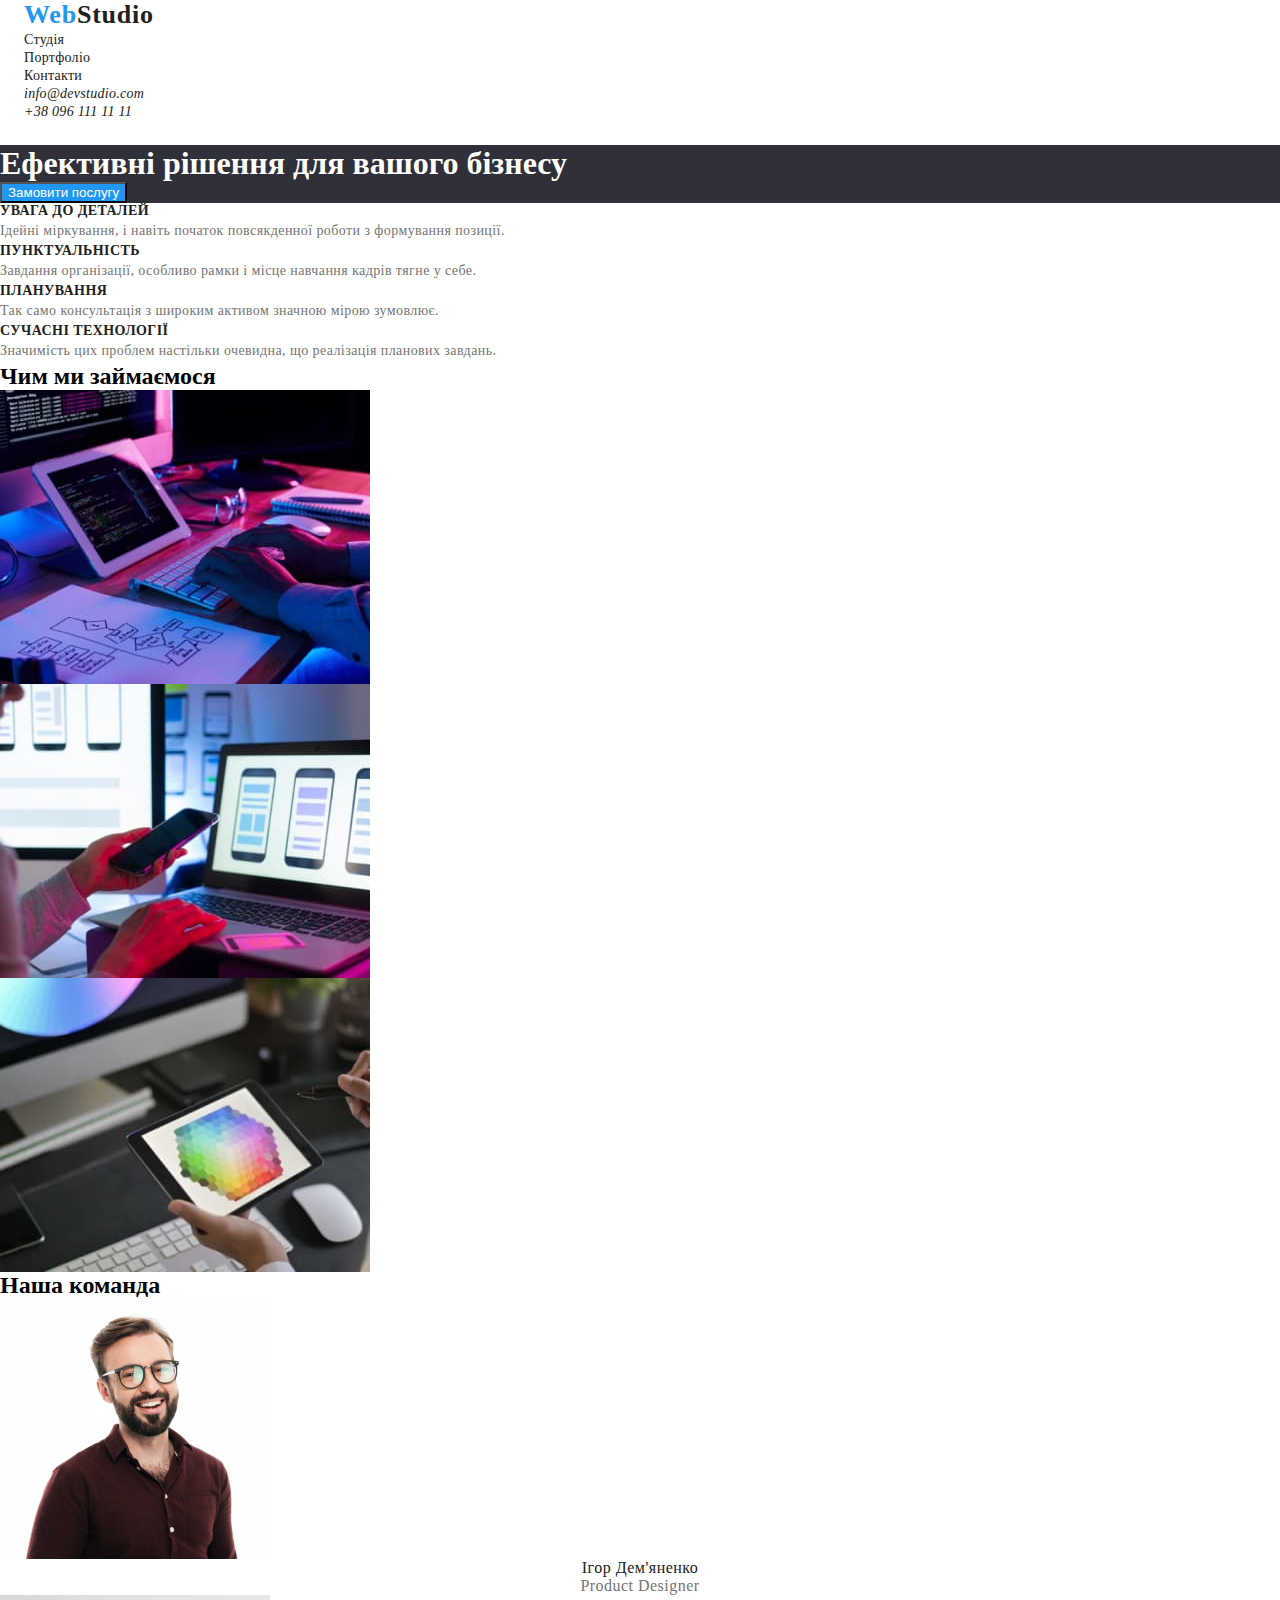
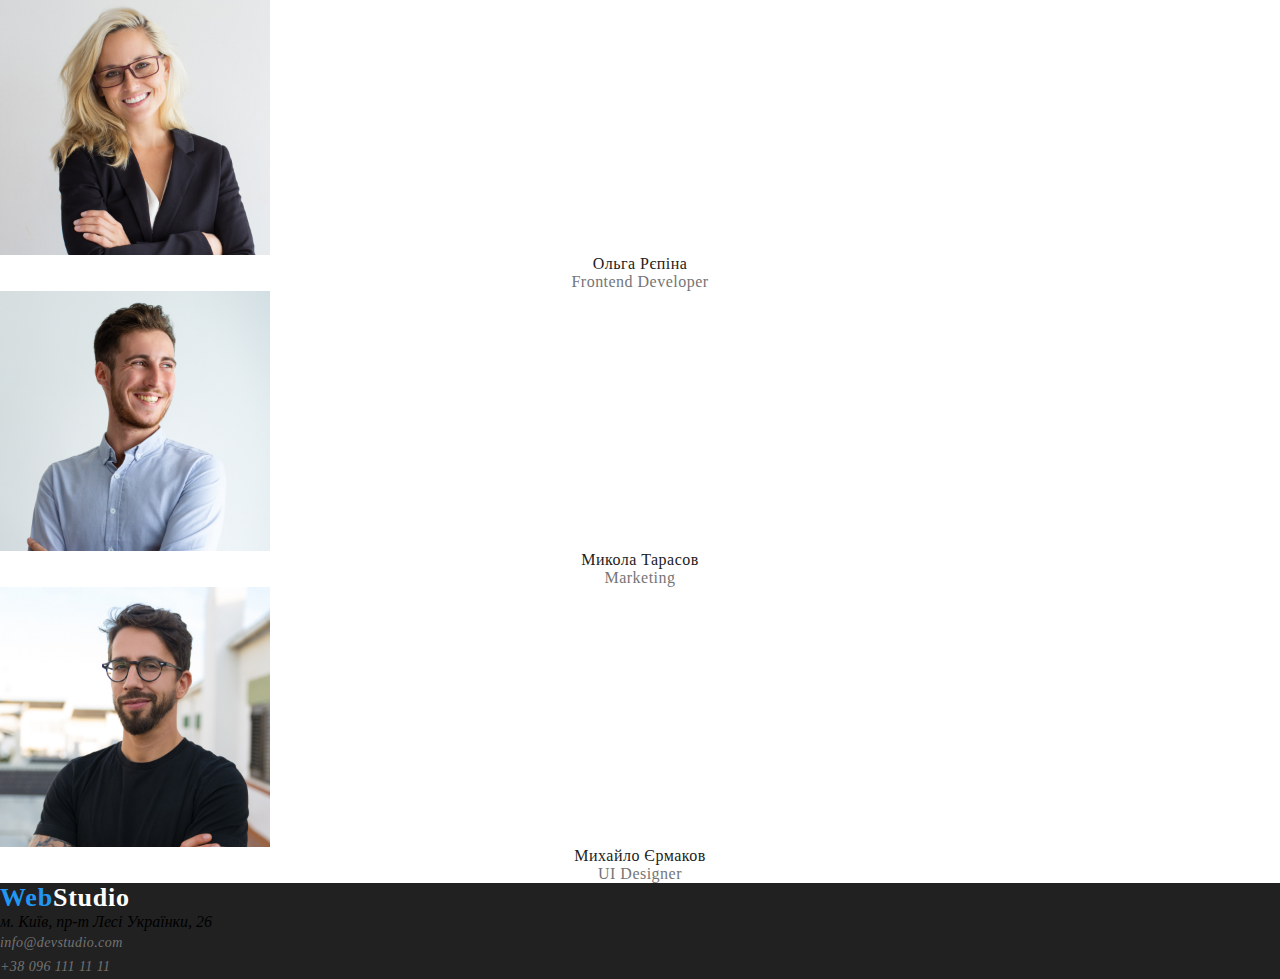
==== index.html @ d7eb5715 "css" ====
<!DOCTYPE html>
<html lang="en">
  <head>
    <meta charset="UTF-8" />
    <meta name="viewport" content="width=device-width, initial-scale=1.0" />
    <title>WebStudio</title>
    <link rel="stylesheet" href="https://cdnjs.cloudflare.com/ajax/libs/modern-normalize/3.0.1/modern-normalize.min.css" integrity="sha512-q6WgHqiHlKyOqslT/lgBgodhd03Wp4BEqKeW6nNtlOY4quzyG3VoQKFrieaCeSnuVseNKRGpGeDU3qPmabCANg==" crossorigin="anonymous" referrerpolicy="no-referrer" />
    <link rel="stylesheet" href="./css/reset.css">
    <link rel="preconnect" href="https://fonts.googleapis.com">
<link rel="preconnect" href="https://fonts.googleapis.com">
<link rel="preconnect" href="https://fonts.gstatic.com" crossorigin>
<link href="https://fonts.googleapis.com/css2?family=Roboto:ital@0;1&display=swap" rel="stylesheet">
<link rel="preconnect" href="https://fonts.googleapis.com">
<link rel="preconnect" href="https://fonts.gstatic.com" crossorigin>
<link href="https://fonts.googleapis.com/css2?family=Roboto:ital,wght@0,500;1,500&display=swap" rel="stylesheet">
<link rel="preconnect" href="https://fonts.googleapis.com">
<link rel="preconnect" href="https://fonts.gstatic.com" crossorigin>
<link href="https://fonts.googleapis.com/css2?family=Roboto:ital,wght@0,700;1,700&display=swap" rel="stylesheet">
<link rel="preconnect" href="https://fonts.googleapis.com">
<link rel="preconnect" href="https://fonts.gstatic.com" crossorigin>
<link href="https://fonts.googleapis.com/css2?family=Roboto:ital,wght@0,900;1,900&display=swap" rel="stylesheet">
<link rel="preconnect" href="https://fonts.googleapis.com">
<link rel="preconnect" href="https://fonts.gstatic.com" crossorigin>
<link href="https://fonts.googleapis.com/css2?family=Raleway:wght@700&display=swap" rel="stylesheet">
<link rel="stylesheet" href="./css/style.css">
  </head>
  <body>
    <header class="header">
      <a class="header-logo" href="./index.html">Web<span class="header-span">Studio</span>
      </a>
      <nav class="header-nav">
        <ul>
        <li class="header-item">
          <a class="header-link" href="./index.html">Студія</a>
        </li>
        <li class="header-item">
          <a class="header-link" href="./portfolio.html">Портфоліо</a>
        </li>
        <li class="header-item">
          <a class="header-link" href="">Контакти</a>
        </li>
        </ul>
      </nav>
      <ul>
        <li class="header-item">
          <a href="info@devstudio.com" class="header-link">
            <i class="header-info">info@devstudio.com</i>
          </a>
        </li>
        <li class="header-item">
          <a href="+38 096 111 11 11" class="header-link">
            <i class="header-info">
              +38 096 111 11 11
            </i>
          </a>
        </li>
      </ul>
    </header>
    <main>
      <section class="hero">
        <h1 class="hero-title">Ефективні рішення для вашого бізнесу</h1>
        <button class="hero-button">Замовити послугу</button>
      </section>
      <section class="adwantages">
        <ul class="adwantages-list">
          <li class="adwantages-item">
            <h3 class="adwantages-title">УВАГА ДО ДЕТАЛЕЙ</h3>
            <p class="adwantages-text">
              Ідейні міркування, і навіть початок повсякденної роботи з
              формування позиції.
            </p>
          </li>
          <li class="adwantages-item">
            <h3 class="adwantages-title">ПУНКТУАЛЬНІСТЬ</h3>
            <p class="adwantages-text">
              Завдання організації, особливо рамки і місце навчання кадрів тягне
              у себе.
            </p>
          </li>
          <li class="adwantages-item">
            <h3 class="adwantages-title">ПЛАНУВАННЯ</h3>
            <p class="adwantages-text">
              Так само консультація з широким активом значною мірою зумовлює.
            </p>
          </li>
          <li class="adwantages-item">
            <h3 class="adwantages-title">СУЧАСНІ ТЕХНОЛОГІЇ</h3>
            <p class="adwantages-text">
              Значимість цих проблем настільки очевидна, що реалізація планових
              завдань.
            </p>
          </li>
        </ul>
      </section>
      <section class="work">
        <h2 class="work-titel">Чим ми займаємося</h2>
        <ul class="work-list">
          <li class="work-item">
             <img src="./img/comp.jpg" alt="comp"  class="work-img"/> 
             </li>
          <li class="work-item">
            <img src="./img/tel.jpg" alt="tel" class="work-img">
          </li>
          <li class="work-item">
            <img src="./img/talplet.jpg" alt="talplet" class="work-img">
          </li>
        </ul>
      </section>
      <section class="team">
        <h2 class="team-titel">
        Наша команда  
        </h2>
        <ul class="team-list">
          <li class="team-item">
           <img src="./img/men.jpg" alt="men" class="team-img">
           <div class="team-text">
            <h3 class="team-name">
             Ігор Дем'яненко
            </h3>
            <p class="team-job">
             Product Designer
            </p>
           </div>
           </li>
           <li class="team-item">
            <img src="./img/wumen.jpg" alt="women" class="team-img">
            <div class="team-text">
              <h3 class="team-name">
                Ольга Рєпіна
              </h3>
              <p class="team-job">  
               Frontend Developer
              </p>
            </div>
           </li>
           <li class="team-item">
            <img src="./img/men2.jpg" alt="men2" class="team-img">
            <div class="team-text">
              <h3 class="team-name">
               Микола Тарасов 
              </h3>
              <p class="team-job">
               Marketing 
              </p>
            </div>
           </li>
           <li class="team-item">
            <img src="./img/men3.jpg" alt="men3" class="team-img">
            <div class="team-text">
              <h3 class="team-name"">
               Михайло Єрмаков 
              </h3>
              <p class="team-job">
               UI Designer 
              </p>
            </div>
           </li>
        </ul>
      </section>
    </main>
    <footer class="footer">
      <a href="./index.html" class="footer-logo">Web<span class="footer-span">Studio</span></a>
      <address class="footer-address">
      <ul class="footer-list">
        <li class="footer-item">
           м. Київ, пр-т Лесі Українки, 26 
        </li>
        <li class="footer-item">
          <a href="info@devstudio.com" class="footer-link">
            <i class="footer-info">
              info@devstudio.com
            </i>
          </a>
        </li>
        <li class="footer-item">
          <a href="+38 096 111 11 11" class="footer-link">
            <i class="footer-info">
             +38 096 111 11 11
            </i>
          </a>
        </li>
      </ul>
      </address>
    </footer>
  </body>
</html>
---- css/style.css ----
:root {
--brand-color: #2196f3;
--accent-color:#ffffff;
--hero-back:#2f303a;
--text-color:#212121;
--second-text:#757575;
--link-color:#ffffff60;
--button-btn: #f5f4fa;
}

body {
    background-color: var(--accent-color);
}
.header{
    padding-left: 24px;
    padding-bottom: 25px;
}
.header-span{
        font-weight: 700;
        font-size: 26px;
        letter-spacing: 0.03em;
    color: var(--text-color);
}
.header-logo{
        font-weight: 700;
        font-size: 26px;
        letter-spacing: 0.03em;
color: var(--brand-color);
}

.header-link{
        font-weight: 500;
        font-size: 14px;
        letter-spacing: 0.02em;
        color: var(--text-color);
}

.hero{
background-color: var(--hero-back);
}

.hero-title{
    color:var(--accent-color) ;
}

.hero-button{
color: var(--accent-color);
background-color: var(--brand-color);
}
.adwantages-title{
    font-weight: 700;
    font-size: 14px;
    letter-spacing: 0.03em;
    text-transform: uppercase;
    color: var(--text-color);
}
.adwantages-text{
    font-weight: 400;
    font-size: 14px;
   line-height: 171%;
    letter-spacing: 0.03em;
    color: var(--second-text);
}

.work-title{
    font-weight: 700;
    font-size: 36px;
    letter-spacing: 0.03em;
    text-align: center;
    color: var(--text-color);
}
.team-title{
    font-weight: 700;
    font-size: 36px;
    letter-spacing: 0.03em;
    text-align: center;
    color: var(--second-text);
}
.team-img{
    width: 270px;
        height: 260px;
}
.team-name{
    font-weight: 500;
    font-size: 16px;
    letter-spacing: 0.03em;
    text-align: center;
    color: var(--text-color);
}
.team-job{
    font-weight: 400;
    font-size: 16px;
    letter-spacing: 0.03em;
    text-align: center;
    color:var(--second-text);
}
.footer {
    background: var(--text-color);
}

.footer-logo {
    font-weight: 700;
    font-size: 26px;
    letter-spacing: 0.03em;
    color: var(--brand-color);
}

.footer-span {
    font-weight: 700;
    font-size: 26px;
    letter-spacing: 0.03em;
    color: var(--accent-color);
}

.footer-link {
    font-weight: 400;
    font-size: 14px;
    line-height: 171%;
    letter-spacing: 0.03em;
    color: var(--link-color);
}

.button-btn{
        font-weight: 500;
        font-size: 16px;
        line-height: 162%;
        letter-spacing: 0.03em;
        text-align: center;
        color: var(--text-color);
        background-color: var(--button-btn);
}
.cart-titel{
    font-weight: 700;
    font-size: 18px;
    line-height: 200%;
    letter-spacing: 0.06em;
    color:var(--text-color);
}
.cart-box{
    font-weight: 400;
    font-size: 16px;
    line-height: 187%;
    letter-spacing: 0.03em;
    color:var(--second-text);
}
/*.container {
    width: 1200px;
    margin: 0 auto;
    padding: 0 15px;
    outline: 5px dashed  tomato;
}
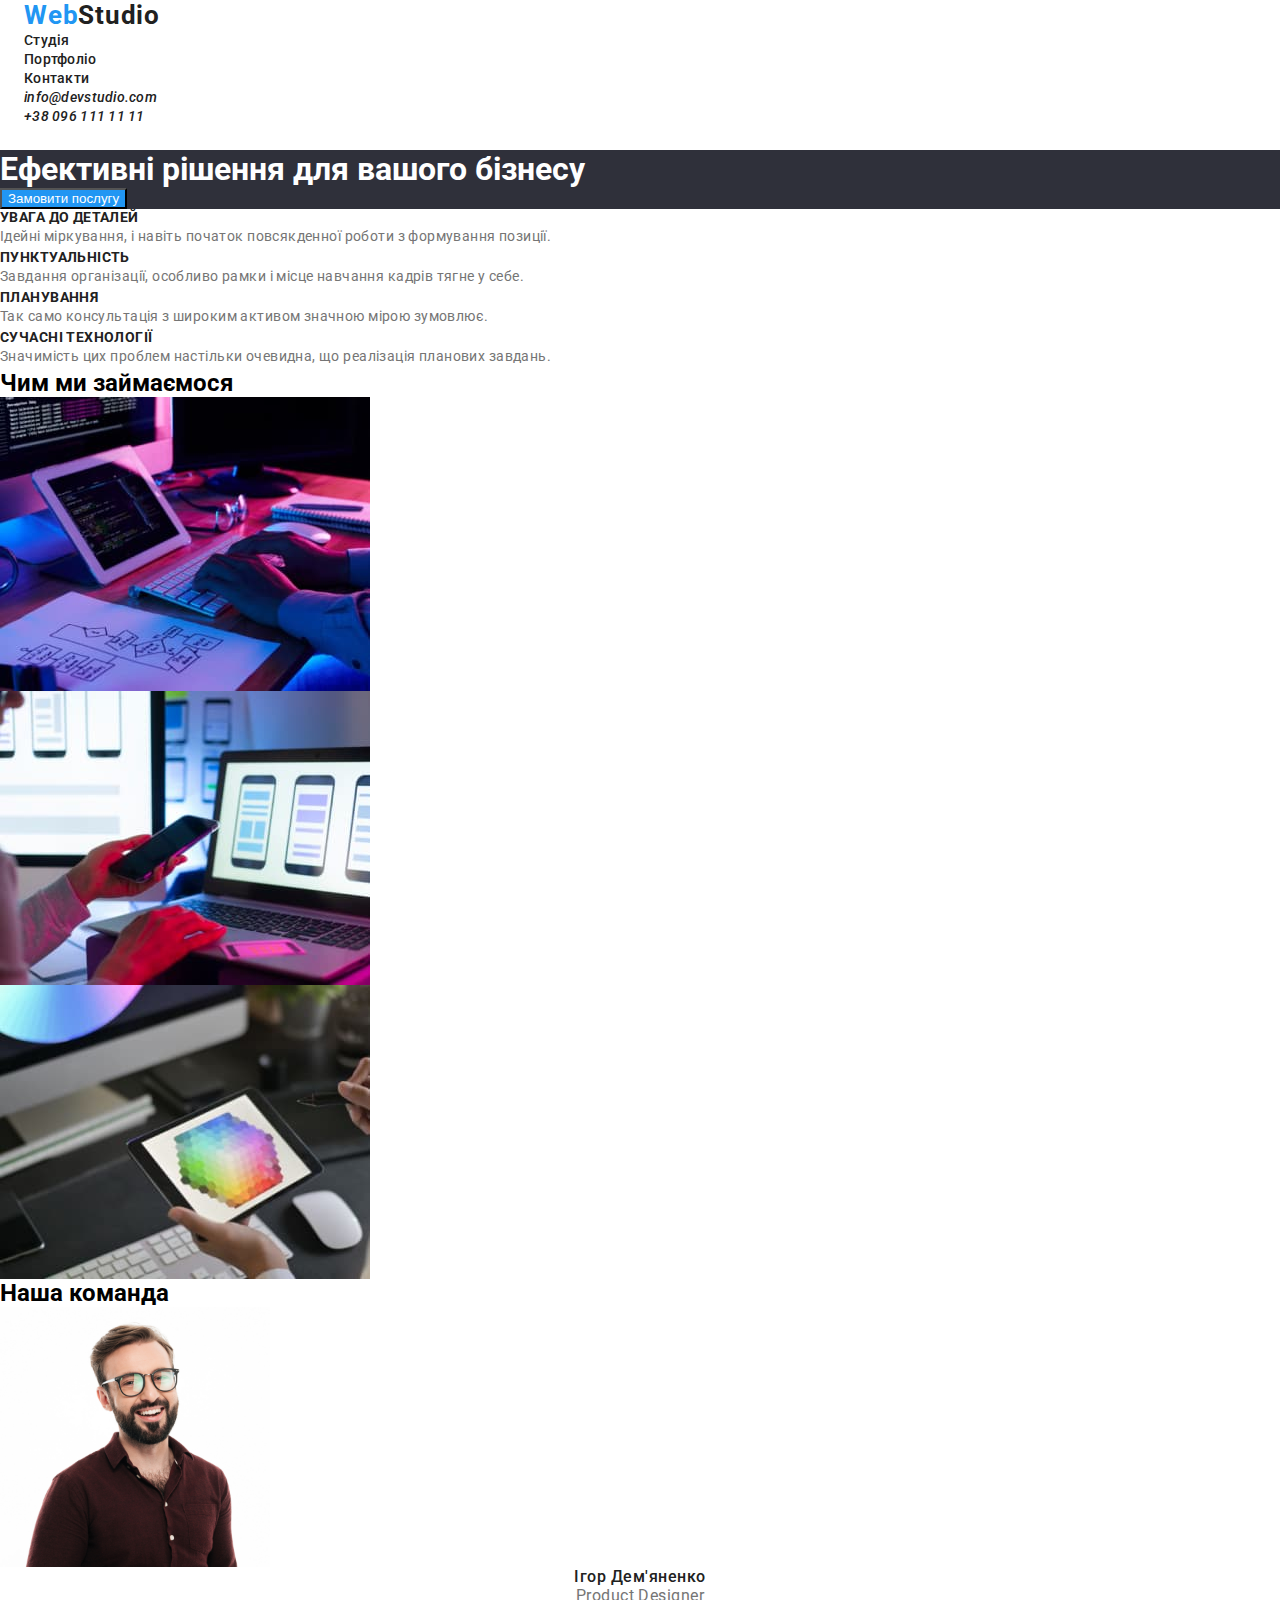
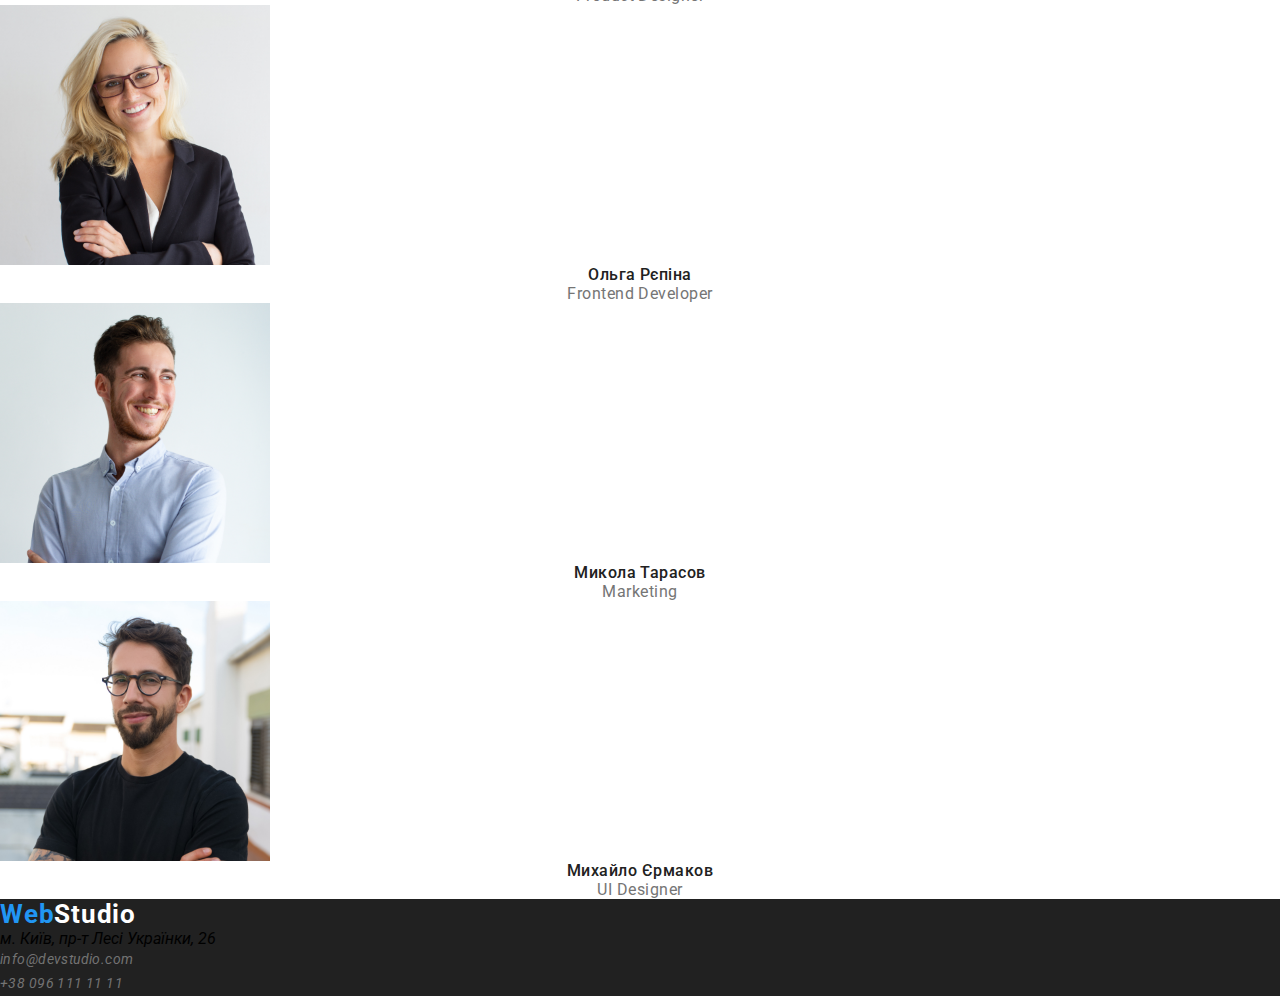
==== commit be5333a8: "css" ====
--- a/index.html
+++ b/index.html
@@ -9,22 +9,12 @@
     <link rel="preconnect" href="https://fonts.googleapis.com">
 <link rel="preconnect" href="https://fonts.googleapis.com">
 <link rel="preconnect" href="https://fonts.gstatic.com" crossorigin>
-<link href="https://fonts.googleapis.com/css2?family=Roboto:ital@0;1&display=swap" rel="stylesheet">
-<link rel="preconnect" href="https://fonts.googleapis.com">
+<link href="https://fonts.googleapis.com/css2?family=Roboto:ital,wdth,wght@0,75..100,100..900;1,75..100,100..900&display=swap" rel="stylesheet">
 <link rel="preconnect" href="https://fonts.gstatic.com" crossorigin>
-<link href="https://fonts.googleapis.com/css2?family=Roboto:ital,wght@0,500;1,500&display=swap" rel="stylesheet">
-<link rel="preconnect" href="https://fonts.googleapis.com">
-<link rel="preconnect" href="https://fonts.gstatic.com" crossorigin>
-<link href="https://fonts.googleapis.com/css2?family=Roboto:ital,wght@0,700;1,700&display=swap" rel="stylesheet">
-<link rel="preconnect" href="https://fonts.googleapis.com">
-<link rel="preconnect" href="https://fonts.gstatic.com" crossorigin>
-<link href="https://fonts.googleapis.com/css2?family=Roboto:ital,wght@0,900;1,900&display=swap" rel="stylesheet">
-<link rel="preconnect" href="https://fonts.googleapis.com">
-<link rel="preconnect" href="https://fonts.gstatic.com" crossorigin>
-<link href="https://fonts.googleapis.com/css2?family=Raleway:wght@700&display=swap" rel="stylesheet">
+<link href="https://fonts.googleapis.com/css2?family=Raleway:wght@100..900&display=swap" rel="stylesheet">
 <link rel="stylesheet" href="./css/style.css">
   </head>
-  <body>
+  <body class="body">
     <header class="header">
       <a class="header-logo" href="./index.html">Web<span class="header-span">Studio</span>
       </a>
@@ -56,7 +46,7 @@
         </li>
       </ul>
     </header>
-    <main>
+    <main class="main">
       <section class="hero">
         <h1 class="hero-title">Ефективні рішення для вашого бізнесу</h1>
         <button class="hero-button">Замовити послугу</button>
--- a/css/style.css
+++ b/css/style.css
@@ -144,6 +144,9 @@
     letter-spacing: 0.03em;
     color:var(--second-text);
 }
+.body{
+    font-family: "Roboto";
+}
 /*.container {
     width: 1200px;
     margin: 0 auto;
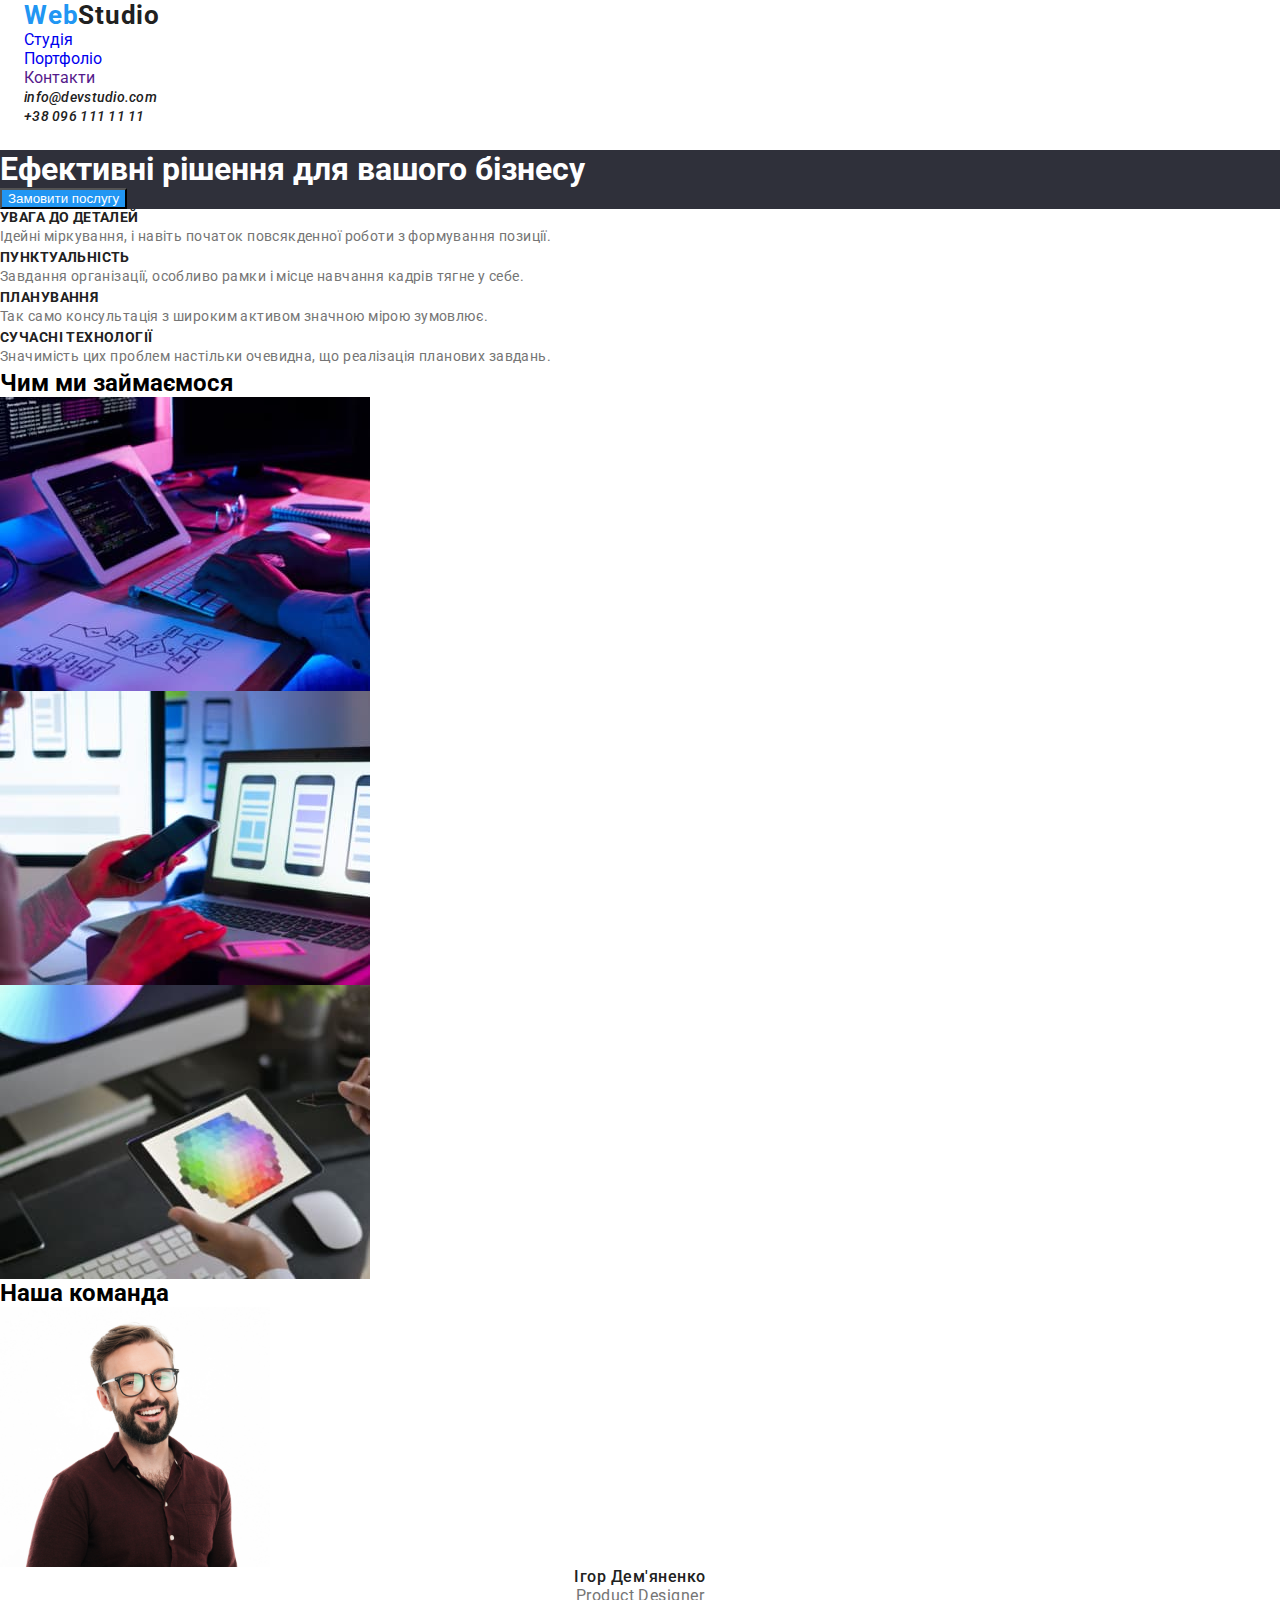
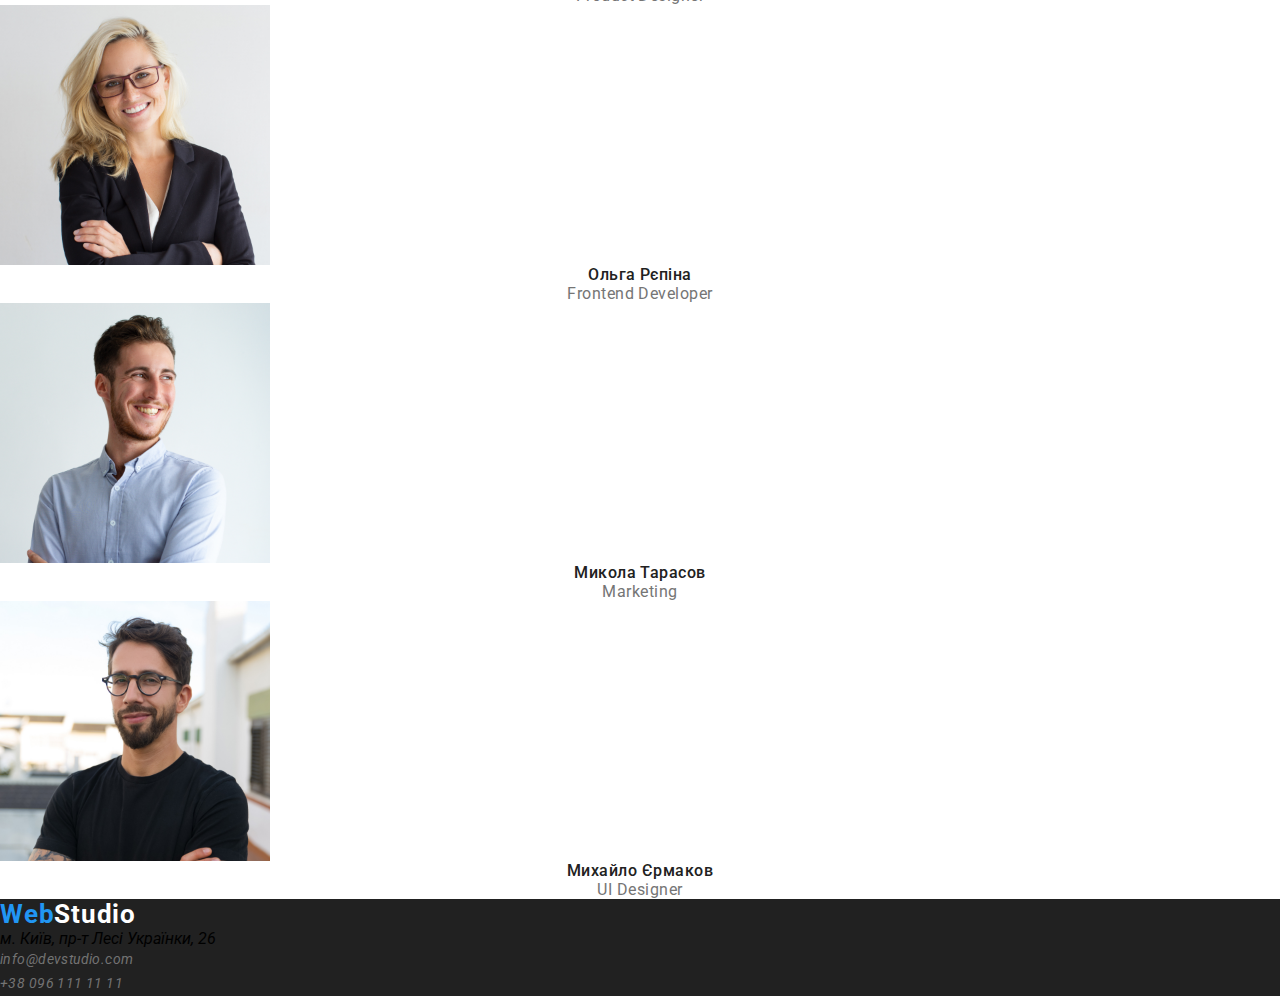
==== commit 697e1079: "df" ====
--- a/index.html
+++ b/index.html
@@ -20,14 +20,14 @@
       </a>
       <nav class="header-nav">
         <ul>
-        <li class="header-item">
-          <a class="header-link" href="./index.html">Студія</a>
+        <li class="nav-item">
+          <a class="nav-link" href="./index.html">Студія</a>
         </li>
-        <li class="header-item">
-          <a class="header-link" href="./portfolio.html">Портфоліо</a>
+        <li class="nav-item">
+          <a class="nav-link" href="./portfolio.html">Портфоліо</a>
         </li>
-        <li class="header-item">
-          <a class="header-link" href="">Контакти</a>
+        <li class="nav-item">
+          <a class="nav-link" href="">Контакти</a>
         </li>
         </ul>
       </nav>
--- a/css/style.css
+++ b/css/style.css
@@ -11,6 +11,7 @@
 
 body {
     background-color: var(--accent-color);
+    font-family: "Roboto";
 }
 .header{
     padding-left: 24px;
@@ -58,11 +59,10 @@
 .adwantages-text{
     font-weight: 400;
     font-size: 14px;
-   line-height: 171%;
+    line-height: 1.71;
     letter-spacing: 0.03em;
     color: var(--second-text);
 }
-
 .work-title{
     font-weight: 700;
     font-size: 36px;
@@ -116,7 +116,7 @@
 .footer-link {
     font-weight: 400;
     font-size: 14px;
-    line-height: 171%;
+    line-height: 1.71;
     letter-spacing: 0.03em;
     color: var(--link-color);
 }
@@ -144,9 +144,6 @@
     letter-spacing: 0.03em;
     color:var(--second-text);
 }
-.body{
-    font-family: "Roboto";
-}
 /*.container {
     width: 1200px;
     margin: 0 auto;
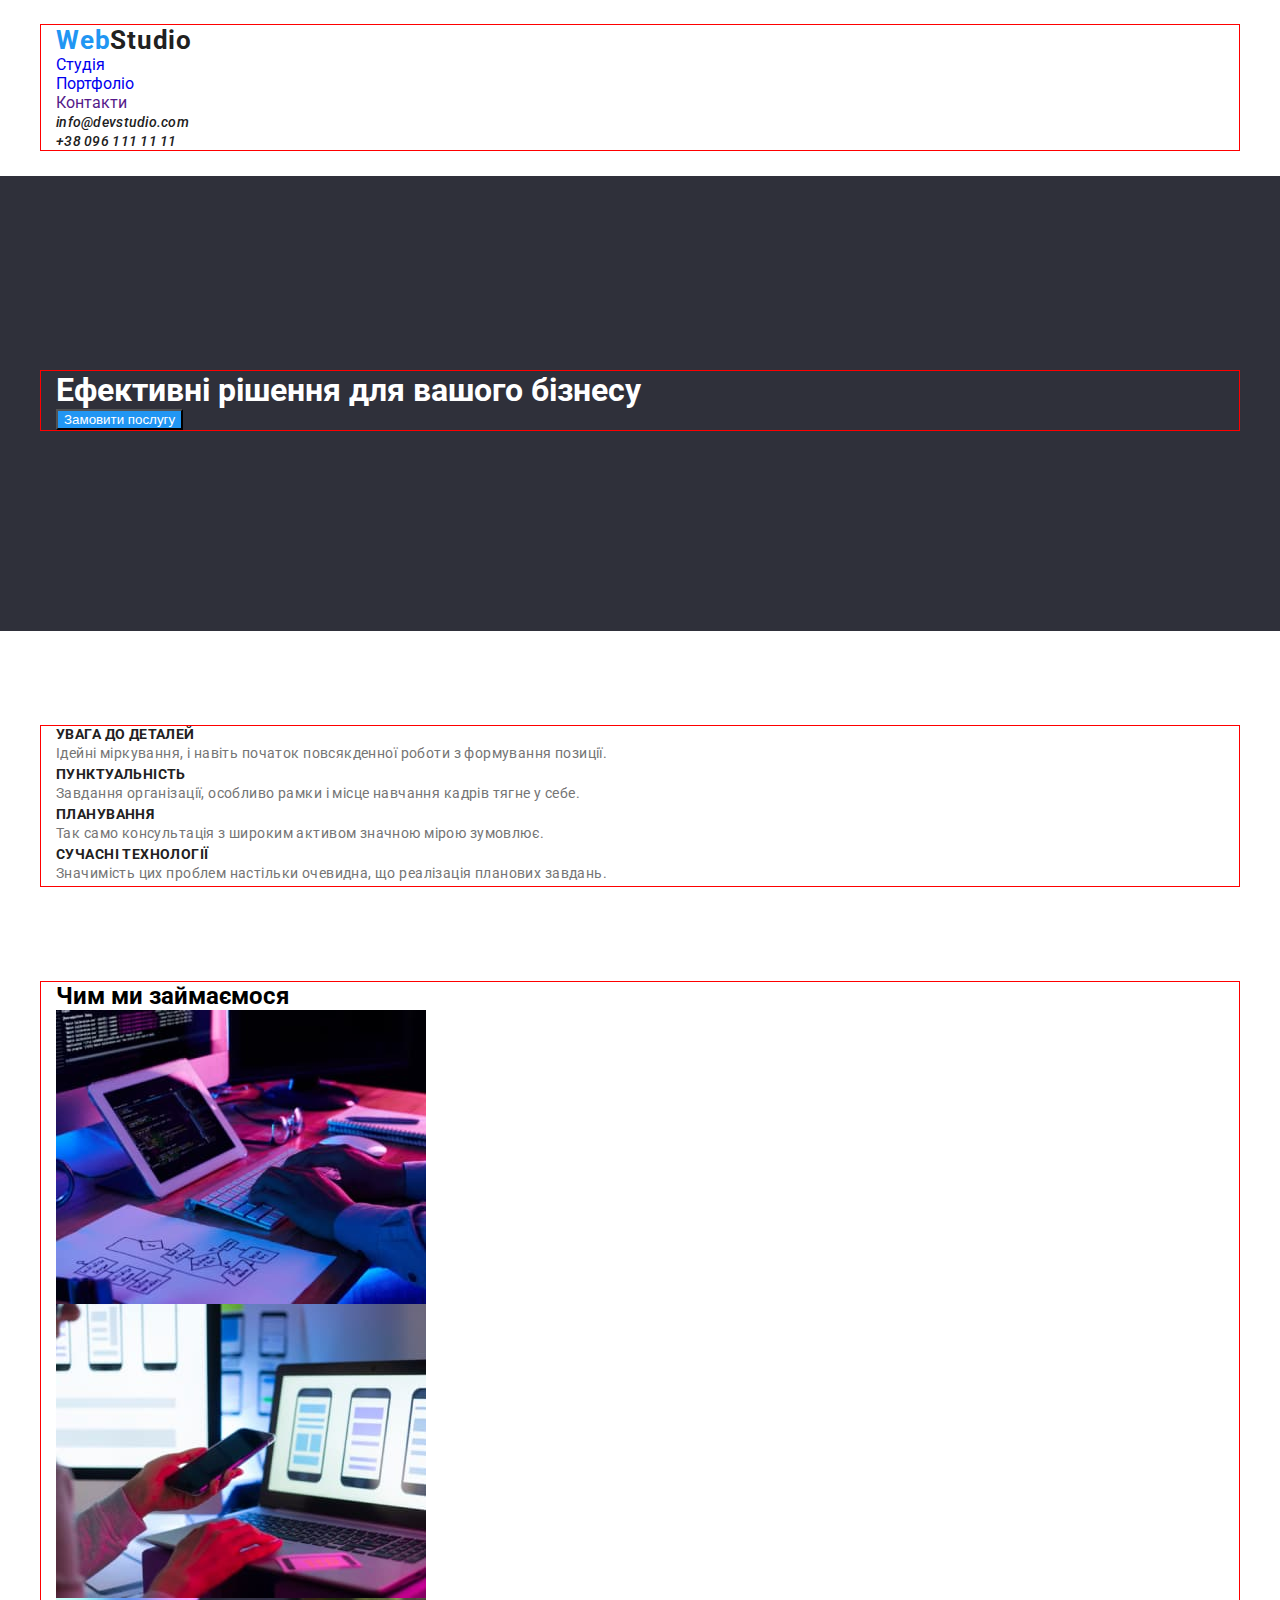
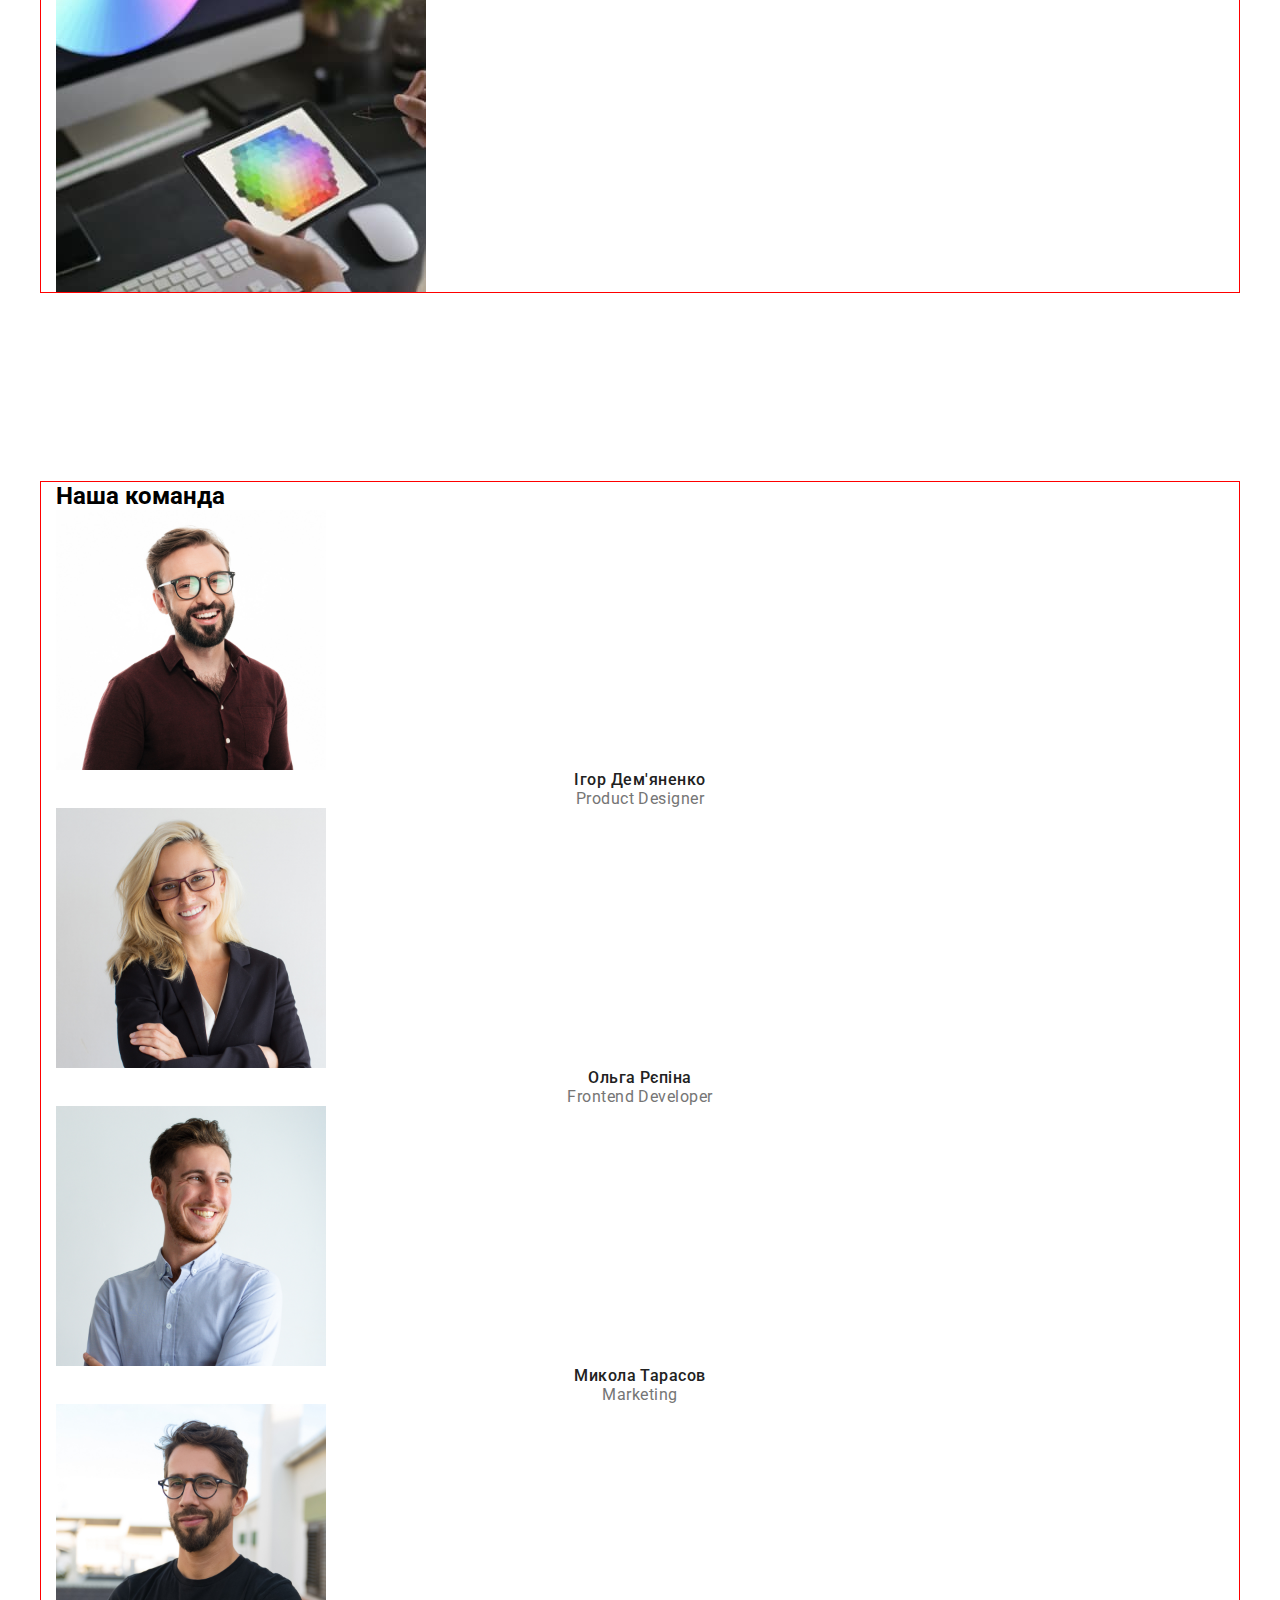
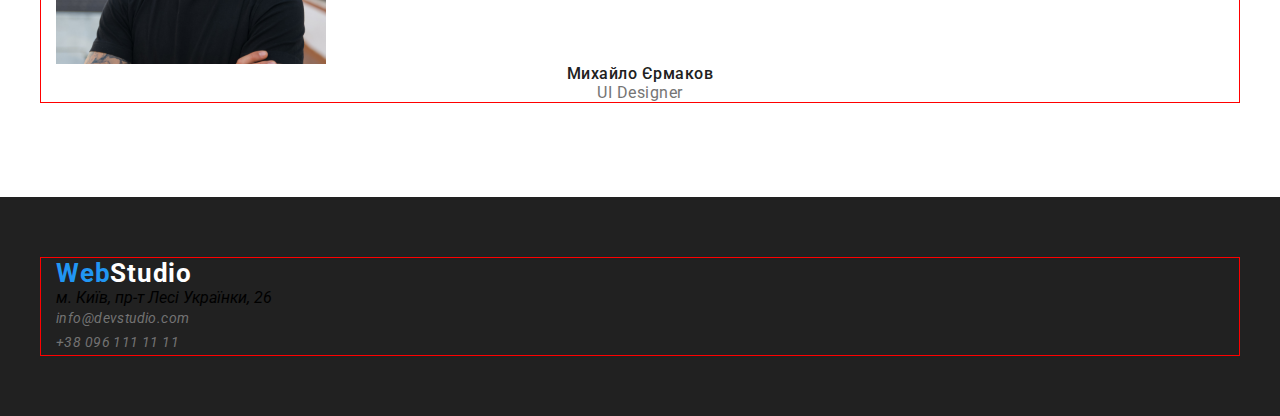
==== commit 42b29ad9: "container" ====
--- a/index.html
+++ b/index.html
@@ -12,10 +12,18 @@
 <link href="https://fonts.googleapis.com/css2?family=Roboto:ital,wdth,wght@0,75..100,100..900;1,75..100,100..900&display=swap" rel="stylesheet">
 <link rel="preconnect" href="https://fonts.gstatic.com" crossorigin>
 <link href="https://fonts.googleapis.com/css2?family=Raleway:wght@100..900&display=swap" rel="stylesheet">
+<link
+      rel="stylesheet"
+      href="https://cdnjs.cloudflare.com/ajax/libs/modern-normalize/2.0.0/modern-normalize.min.css"
+      integrity="sha512-4xo8blKMVCiXpTaLzQSLSw3KFOVPWhm/TRtuPVc4WG6kUgjH6J03IBuG7JZPkcWMxJ5huwaBpOpnwYElP/m6wg=="
+      crossorigin="anonymous"
+      referrerpolicy="no-referrer"
+    />
 <link rel="stylesheet" href="./css/style.css">
   </head>
   <body class="body">
     <header class="header">
+      <div class="container">
       <a class="header-logo" href="./index.html">Web<span class="header-span">Studio</span>
       </a>
       <nav class="header-nav">
@@ -45,13 +53,17 @@
           </a>
         </li>
       </ul>
+      </div>
     </header>
     <main class="main">
       <section class="hero">
+        <div class="container">
         <h1 class="hero-title">Ефективні рішення для вашого бізнесу</h1>
         <button class="hero-button">Замовити послугу</button>
+        </div>
       </section>
       <section class="adwantages">
+        <div class="container">
         <ul class="adwantages-list">
           <li class="adwantages-item">
             <h3 class="adwantages-title">УВАГА ДО ДЕТАЛЕЙ</h3>
@@ -81,8 +93,10 @@
             </p>
           </li>
         </ul>
+        </div>
       </section>
       <section class="work">
+        <div class="container">
         <h2 class="work-titel">Чим ми займаємося</h2>
         <ul class="work-list">
           <li class="work-item">
@@ -95,8 +109,10 @@
             <img src="./img/talplet.jpg" alt="talplet" class="work-img">
           </li>
         </ul>
+        </div>
       </section>
       <section class="team">
+        <div class="container">
         <h2 class="team-titel">
         Наша команда  
         </h2>
@@ -146,9 +162,11 @@
             </div>
            </li>
         </ul>
+        </div>
       </section>
     </main>
     <footer class="footer">
+      <div class="container">
       <a href="./index.html" class="footer-logo">Web<span class="footer-span">Studio</span></a>
       <address class="footer-address">
       <ul class="footer-list">
@@ -171,6 +189,7 @@
         </li>
       </ul>
       </address>
+      </div>
     </footer>
   </body>
 </html>
--- a/css/style.css
+++ b/css/style.css
@@ -8,14 +8,21 @@
 --link-color:#ffffff60;
 --button-btn: #f5f4fa;
 }
-
+.container{
+    width: 1200px;
+    margin: 0 auto;
+    padding: 0 15px;
+    border: 1px red solid;
+}
 body {
     background-color: var(--accent-color);
     font-family: "Roboto";
 }
 .header{
+    display: flex;
     padding-left: 24px;
     padding-bottom: 25px;
+    padding: 24px 0 25px 0;
 }
 .header-span{
         font-weight: 700;
@@ -39,6 +46,7 @@
 
 .hero{
 background-color: var(--hero-back);
+padding: 194px 0 200px 0;
 }
 
 .hero-title{
@@ -48,6 +56,9 @@
 .hero-button{
 color: var(--accent-color);
 background-color: var(--brand-color);
+}
+.adwantages{
+    padding: 94px 0 94px 0;
 }
 .adwantages-title{
     font-weight: 700;
@@ -63,12 +74,18 @@
     letter-spacing: 0.03em;
     color: var(--second-text);
 }
+.work{
+    padding: 0 0 94px 0;
+}
 .work-title{
     font-weight: 700;
     font-size: 36px;
     letter-spacing: 0.03em;
     text-align: center;
     color: var(--text-color);
+}
+.team{
+    padding: 94px 0 94px 0;
 }
 .team-title{
     font-weight: 700;
@@ -97,6 +114,7 @@
 }
 .footer {
     background: var(--text-color);
+    padding: 60px 0 60px 0;
 }
 
 .footer-logo {
@@ -120,30 +138,37 @@
     letter-spacing: 0.03em;
     color: var(--link-color);
 }
-
+.button{
+    padding-top: 94px;
+}
 .button-btn{
         font-weight: 500;
         font-size: 16px;
-        line-height: 162%;
+        line-height: 1.62;
         letter-spacing: 0.03em;
         text-align: center;
         color: var(--text-color);
         background-color: var(--button-btn);
 }
+.cart-list{
+    padding-top:34px;
+    padding-bottom: 94px;
+}
 .cart-titel{
     font-weight: 700;
     font-size: 18px;
-    line-height: 200%;
+    line-height: 2.00;
     letter-spacing: 0.06em;
     color:var(--text-color);
 }
 .cart-box{
     font-weight: 400;
     font-size: 16px;
-    line-height: 187%;
+    line-height: 1.87;
     letter-spacing: 0.03em;
     color:var(--second-text);
 }
+
 /*.container {
     width: 1200px;
     margin: 0 auto;
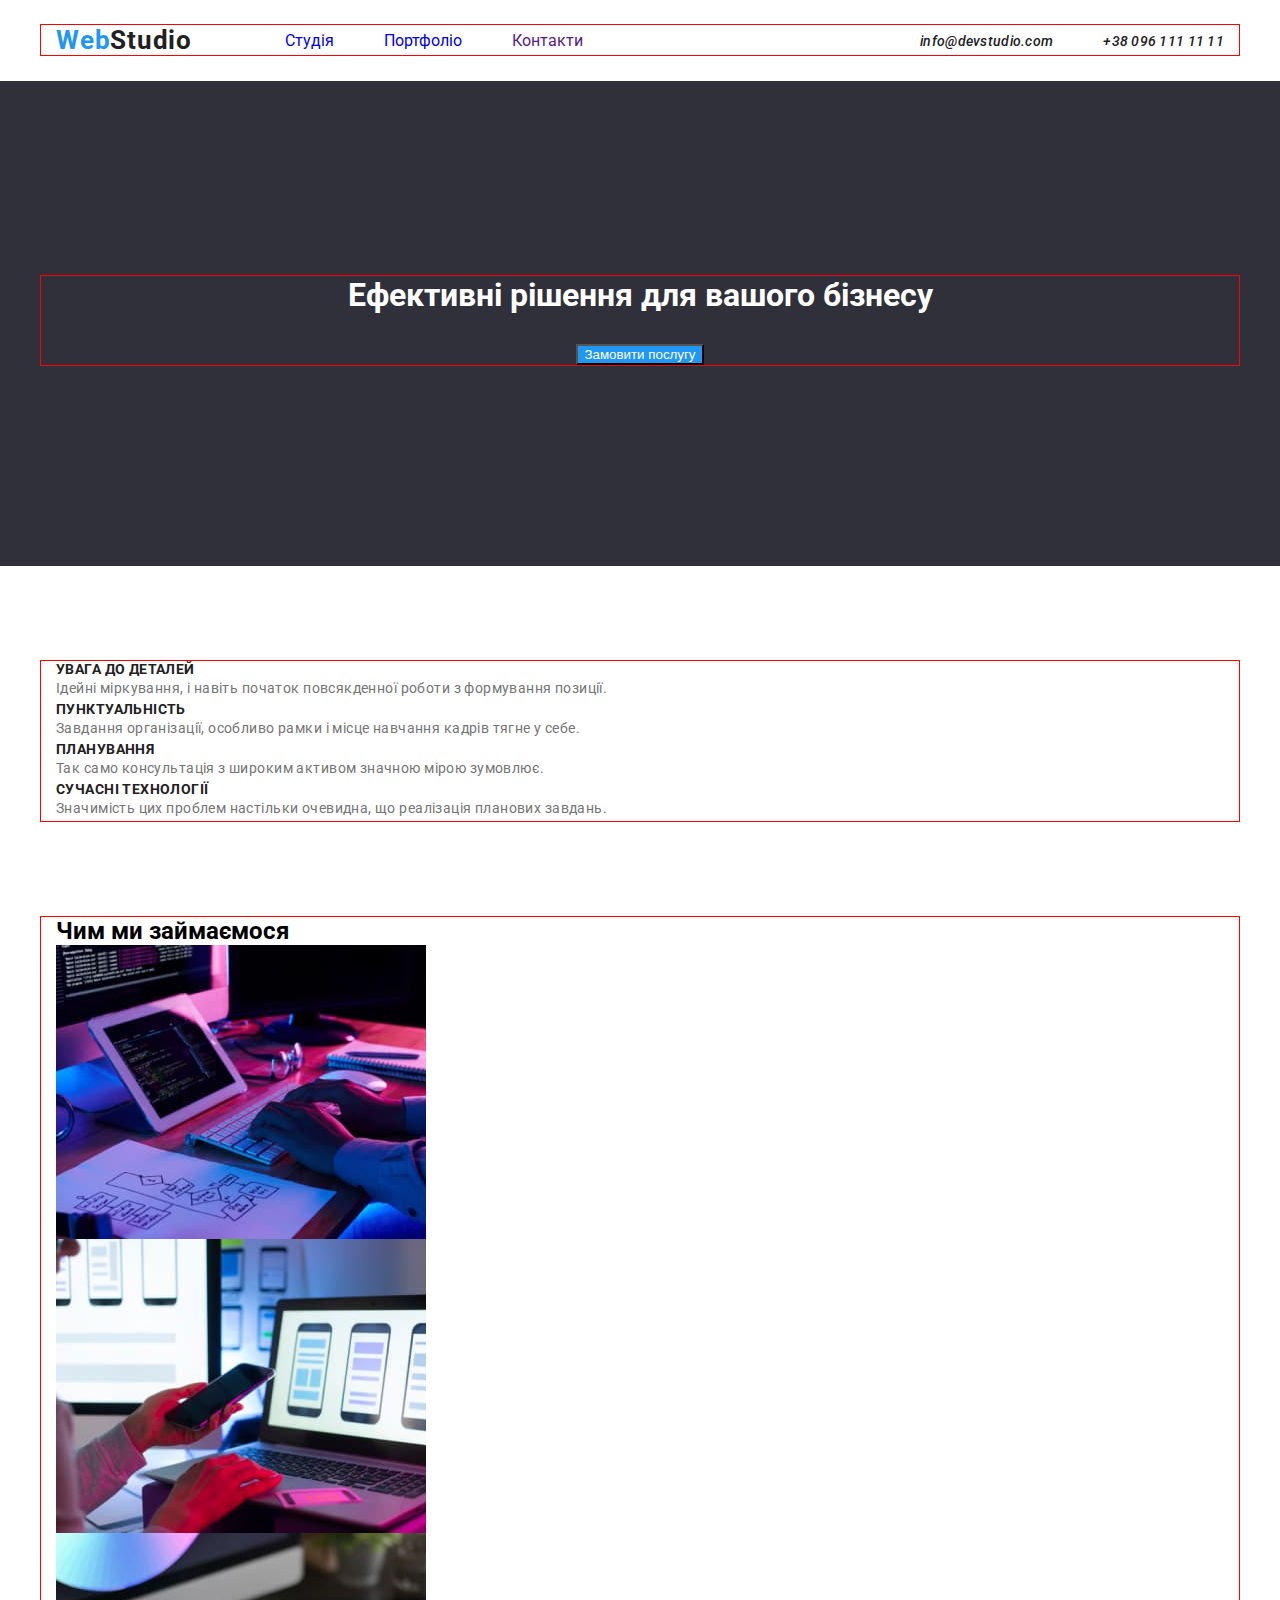
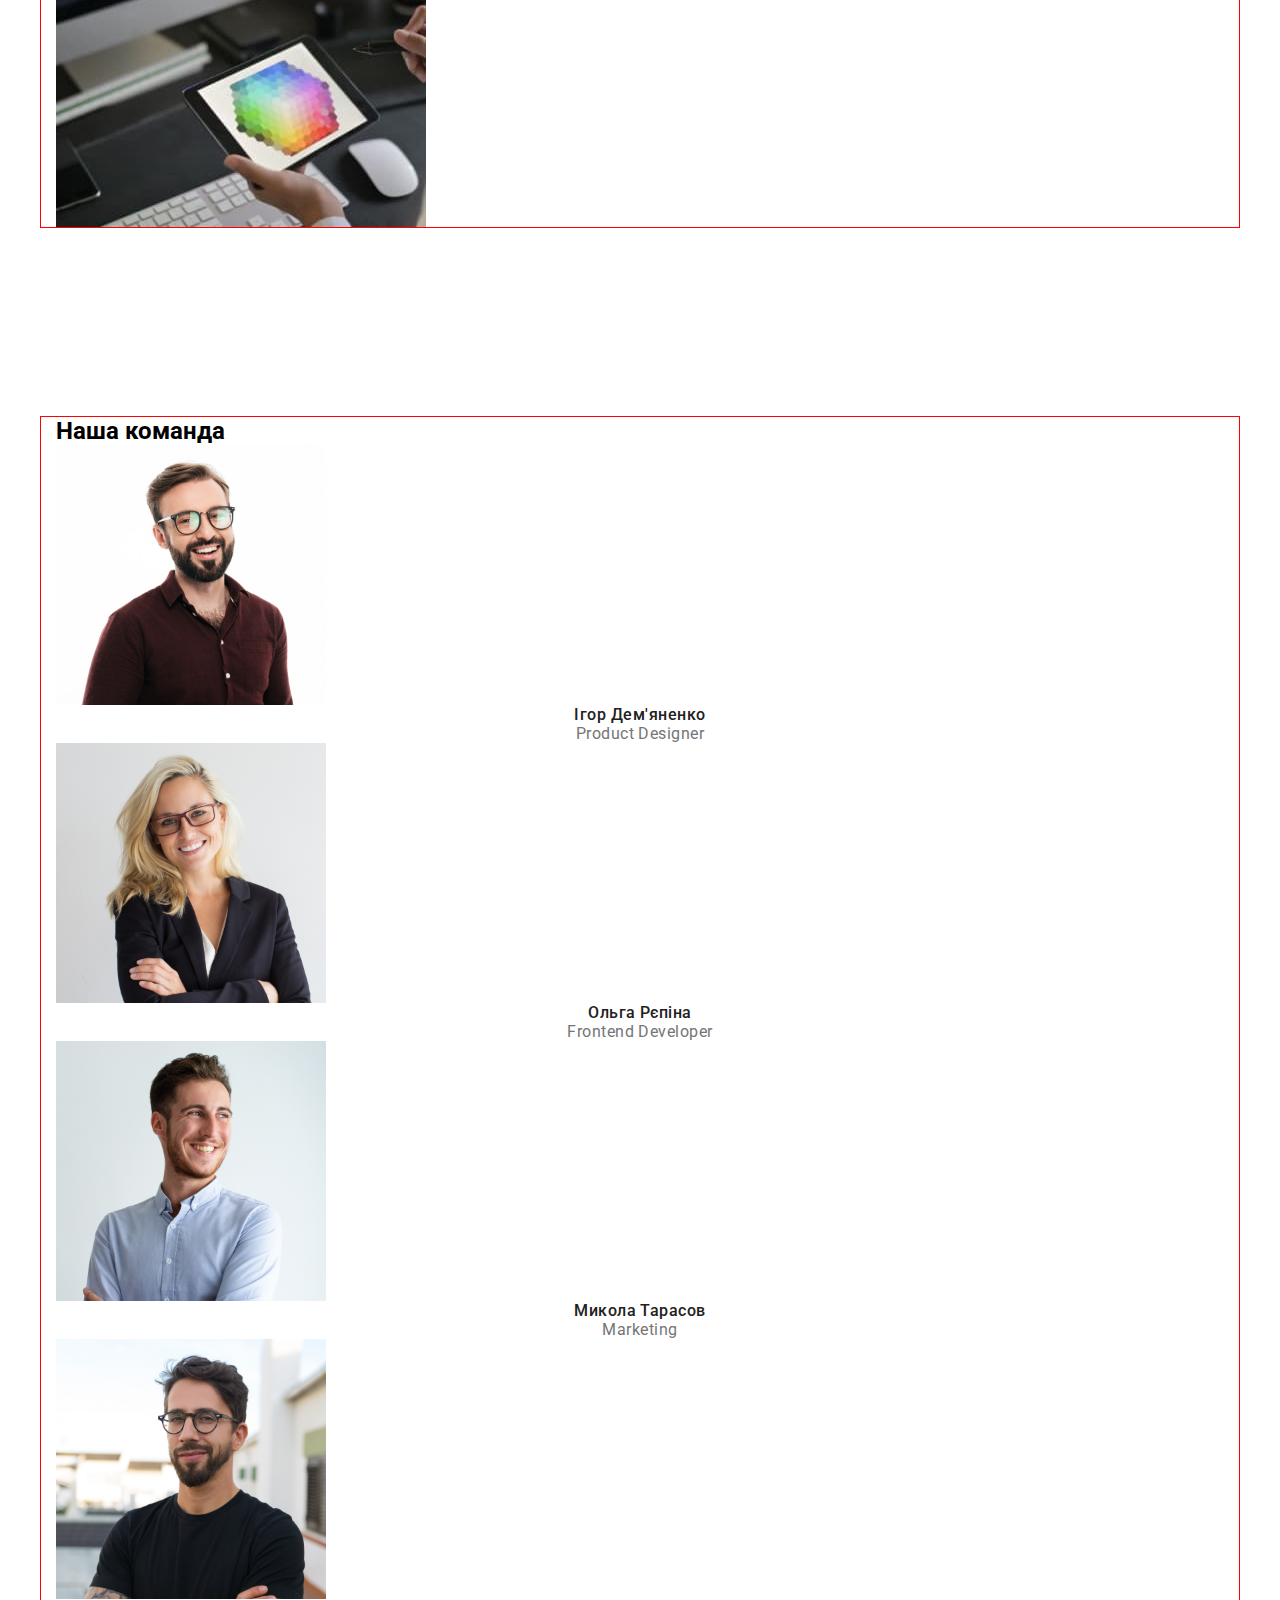
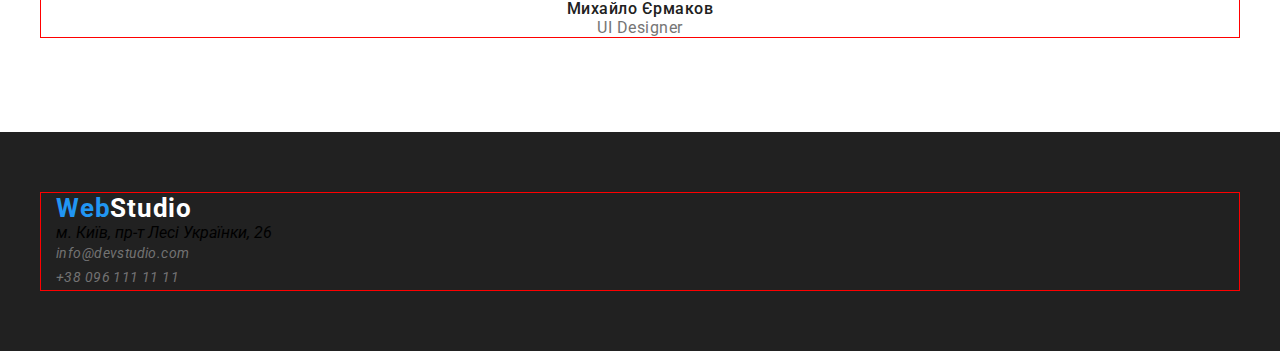
==== commit 66578655: "css" ====
--- a/index.html
+++ b/index.html
@@ -23,11 +23,11 @@
   </head>
   <body class="body">
     <header class="header">
-      <div class="container">
+      <div class="container header-box">
       <a class="header-logo" href="./index.html">Web<span class="header-span">Studio</span>
       </a>
       <nav class="header-nav">
-        <ul>
+        <ul class="nav">
         <li class="nav-item">
           <a class="nav-link" href="./index.html">Студія</a>
         </li>
@@ -39,7 +39,7 @@
         </li>
         </ul>
       </nav>
-      <ul>
+      <ul class="info">
         <li class="header-item">
           <a href="info@devstudio.com" class="header-link">
             <i class="header-info">info@devstudio.com</i>
--- a/css/style.css
+++ b/css/style.css
@@ -1,177 +1,193 @@
-
 :root {
---brand-color: #2196f3;
---accent-color:#ffffff;
---hero-back:#2f303a;
---text-color:#212121;
---second-text:#757575;
---link-color:#ffffff60;
---button-btn: #f5f4fa;
+  --brand-color: #2196f3;
+  --accent-color: #ffffff;
+  --hero-back: #2f303a;
+  --text-color: #212121;
+  --second-text: #757575;
+  --link-color: #ffffff60;
+  --button-btn: #f5f4fa;
 }
-.container{
-    width: 1200px;
-    margin: 0 auto;
-    padding: 0 15px;
-    border: 1px red solid;
+.container {
+  width: 1200px;
+  margin: 0 auto;
+  padding: 0 15px;
+  border: 1px red solid;
 }
 body {
-    background-color: var(--accent-color);
-    font-family: "Roboto";
+  background-color: var(--accent-color);
+  font-family: "Roboto";
 }
-.header{
+.header {
+  display: flex;
+  padding-left: 24px;
+  padding-bottom: 25px;
+  padding: 24px 0 25px 0;
+}
+.header-box{
+     display: flex;
+    align-items: center;
+    justify-content: center;
+}
+.header-nav{
+    margin-right: auto;
+}
+.nav {
+  display: flex;
+  gap: 50px;
+}
+.header-span {
+  font-weight: 700;
+  font-size: 26px;
+  letter-spacing: 0.03em;
+  color: var(--text-color);
+}
+.header-logo {
+  font-weight: 700;
+  font-size: 26px;
+  letter-spacing: 0.03em;
+  color: var(--brand-color);
+  margin-right: 93px;
+}
+.info{
     display: flex;
-    padding-left: 24px;
-    padding-bottom: 25px;
-    padding: 24px 0 25px 0;
+    gap: 50px;
+    justify-content: flex-end;
+    align-items: flex-end;
 }
-.header-span{
-        font-weight: 700;
-        font-size: 26px;
-        letter-spacing: 0.03em;
-    color: var(--text-color);
-}
-.header-logo{
-        font-weight: 700;
-        font-size: 26px;
-        letter-spacing: 0.03em;
-color: var(--brand-color);
+.header-link {
+  font-weight: 500;
+  font-size: 14px;
+  letter-spacing: 0.02em;
+  color: var(--text-color);
 }
 
-.header-link{
-        font-weight: 500;
-        font-size: 14px;
-        letter-spacing: 0.02em;
-        color: var(--text-color);
+.hero {
+  background-color: var(--hero-back);
+  padding: 194px 0 200px 0;
+  display: flex;
+  text-align: center;
+  justify-content: center;
 }
 
-.hero{
-background-color: var(--hero-back);
-padding: 194px 0 200px 0;
+.hero-title {
+  color: var(--accent-color);
+  margin-bottom: 30px;
+  font-weight: 700;
 }
 
-.hero-title{
-    color:var(--accent-color) ;
+.hero-button {
+  color: var(--accent-color);
+  background-color: var(--brand-color);
 }
-
-.hero-button{
-color: var(--accent-color);
-background-color: var(--brand-color);
+.adwantages {
+  padding: 94px 0 94px 0;
 }
-.adwantages{
-    padding: 94px 0 94px 0;
+.adwantages-title {
+  font-weight: 700;
+  font-size: 14px;
+  letter-spacing: 0.03em;
+  text-transform: uppercase;
+  color: var(--text-color);
 }
-.adwantages-title{
-    font-weight: 700;
-    font-size: 14px;
-    letter-spacing: 0.03em;
-    text-transform: uppercase;
-    color: var(--text-color);
+.adwantages-text {
+  font-weight: 400;
+  font-size: 14px;
+  line-height: 1.71;
+  letter-spacing: 0.03em;
+  color: var(--second-text);
 }
-.adwantages-text{
-    font-weight: 400;
-    font-size: 14px;
-    line-height: 1.71;
-    letter-spacing: 0.03em;
-    color: var(--second-text);
+.work {
+  padding: 0 0 94px 0;
 }
-.work{
-    padding: 0 0 94px 0;
+.work-title {
+  font-weight: 700;
+  font-size: 36px;
+  letter-spacing: 0.03em;
+  text-align: center;
+  color: var(--text-color);
 }
-.work-title{
-    font-weight: 700;
-    font-size: 36px;
-    letter-spacing: 0.03em;
-    text-align: center;
-    color: var(--text-color);
+.team {
+  padding: 94px 0 94px 0;
 }
-.team{
-    padding: 94px 0 94px 0;
+.team-title {
+  font-weight: 700;
+  font-size: 36px;
+  letter-spacing: 0.03em;
+  text-align: center;
+  color: var(--second-text);
 }
-.team-title{
-    font-weight: 700;
-    font-size: 36px;
-    letter-spacing: 0.03em;
-    text-align: center;
-    color: var(--second-text);
+.team-img {
+  width: 270px;
+  height: 260px;
 }
-.team-img{
-    width: 270px;
-        height: 260px;
+.team-name {
+  font-weight: 500;
+  font-size: 16px;
+  letter-spacing: 0.03em;
+  text-align: center;
+  color: var(--text-color);
 }
-.team-name{
-    font-weight: 500;
-    font-size: 16px;
-    letter-spacing: 0.03em;
-    text-align: center;
-    color: var(--text-color);
-}
-.team-job{
-    font-weight: 400;
-    font-size: 16px;
-    letter-spacing: 0.03em;
-    text-align: center;
-    color:var(--second-text);
+.team-job {
+  font-weight: 400;
+  font-size: 16px;
+  letter-spacing: 0.03em;
+  text-align: center;
+  color: var(--second-text);
 }
 .footer {
-    background: var(--text-color);
-    padding: 60px 0 60px 0;
+  background: var(--text-color);
+  padding: 60px 0 60px 0;
 }
 
 .footer-logo {
-    font-weight: 700;
-    font-size: 26px;
-    letter-spacing: 0.03em;
-    color: var(--brand-color);
+  font-weight: 700;
+  font-size: 26px;
+  letter-spacing: 0.03em;
+  color: var(--brand-color);
 }
 
 .footer-span {
-    font-weight: 700;
-    font-size: 26px;
-    letter-spacing: 0.03em;
-    color: var(--accent-color);
+  font-weight: 700;
+  font-size: 26px;
+  letter-spacing: 0.03em;
+  color: var(--accent-color);
 }
 
 .footer-link {
-    font-weight: 400;
-    font-size: 14px;
-    line-height: 1.71;
-    letter-spacing: 0.03em;
-    color: var(--link-color);
+  font-weight: 400;
+  font-size: 14px;
+  line-height: 1.71;
+  letter-spacing: 0.03em;
+  color: var(--link-color);
 }
-.button{
-    padding-top: 94px;
+.button {
+  padding-top: 94px;
 }
-.button-btn{
-        font-weight: 500;
-        font-size: 16px;
-        line-height: 1.62;
-        letter-spacing: 0.03em;
-        text-align: center;
-        color: var(--text-color);
-        background-color: var(--button-btn);
+.button-btn {
+  font-weight: 500;
+  font-size: 16px;
+  line-height: 1.62;
+  letter-spacing: 0.03em;
+  text-align: center;
+  color: var(--text-color);
+  background-color: var(--button-btn);
 }
-.cart-list{
-    padding-top:34px;
-    padding-bottom: 94px;
+.cart-list {
+  padding-top: 34px;
+  padding-bottom: 94px;
 }
-.cart-titel{
-    font-weight: 700;
-    font-size: 18px;
-    line-height: 2.00;
-    letter-spacing: 0.06em;
-    color:var(--text-color);
-}
-.cart-box{
-    font-weight: 400;
-    font-size: 16px;
-    line-height: 1.87;
-    letter-spacing: 0.03em;
-    color:var(--second-text);
+.cart-titel {
+  font-weight: 700;
+  font-size: 18px;
+  line-height: 2;
+  letter-spacing: 0.06em;
+  color: var(--text-color);
 }
 
-/*.container {
-    width: 1200px;
-    margin: 0 auto;
-    padding: 0 15px;
-    outline: 5px dashed  tomato;
-}+.cart-box {
+  font-weight: 400;
+  font-size: 16px;
+  line-height: 1.87;
+  letter-spacing: 0.03em;
+  color: var(--second-text);
+}
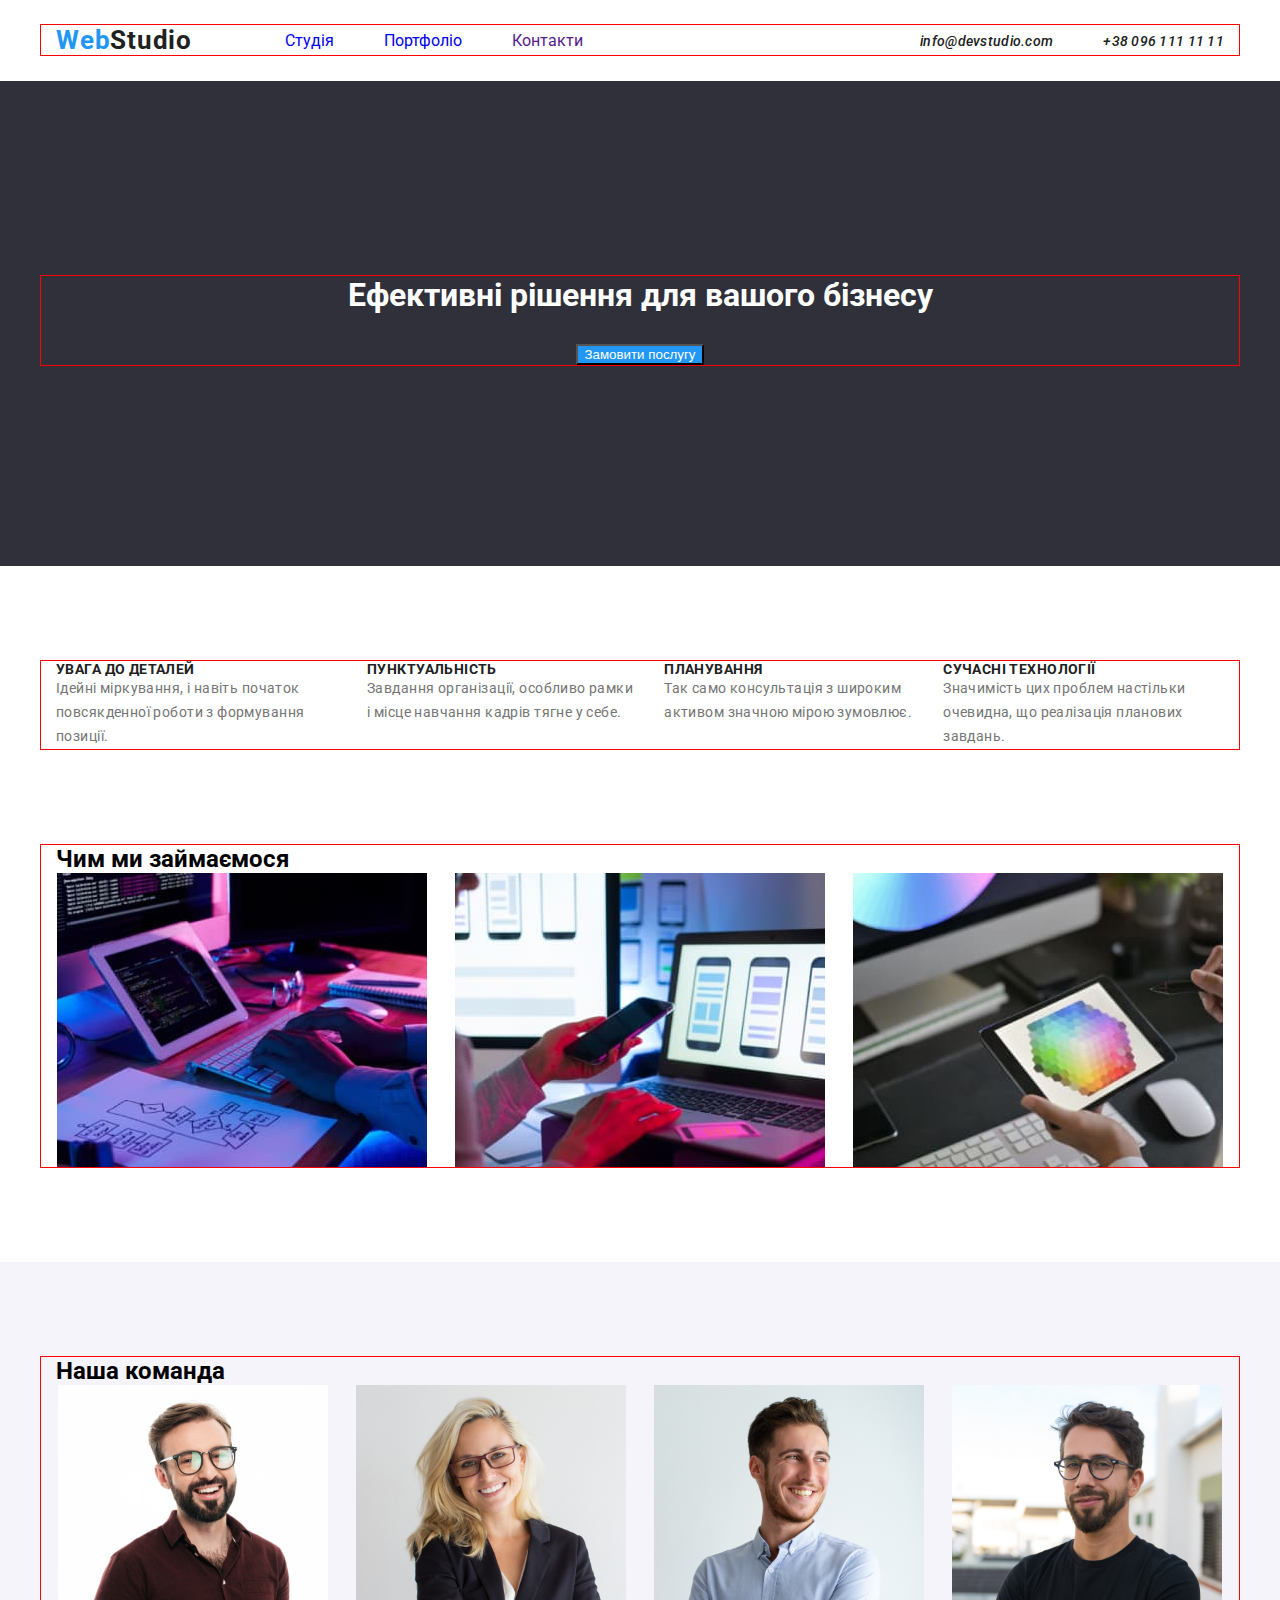
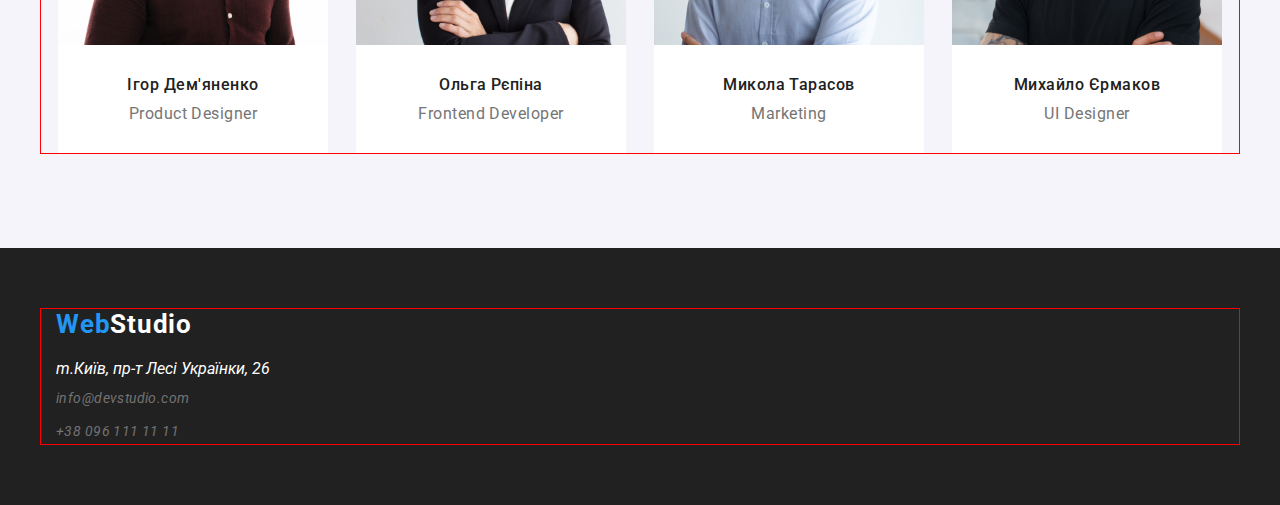
==== commit 38d93f51: "flex" ====
--- a/index.html
+++ b/index.html
@@ -171,7 +171,7 @@
       <address class="footer-address">
       <ul class="footer-list">
         <li class="footer-item">
-           м. Київ, пр-т Лесі Українки, 26 
+           <address class="address"> m.Київ, пр-т Лесі Українки, 26 </address>
         </li>
         <li class="footer-item">
           <a href="info@devstudio.com" class="footer-link">
--- a/css/style.css
+++ b/css/style.css
@@ -82,6 +82,13 @@
 .adwantages {
   padding: 94px 0 94px 0;
 }
+.adwantages-list{
+   display: flex;
+  text-align: center;
+  justify-content: center;
+  text-align: start;
+  gap: 30px;
+}
 .adwantages-title {
   font-weight: 700;
   font-size: 14px;
@@ -99,15 +106,32 @@
 .work {
   padding: 0 0 94px 0;
 }
+.work-list{
+  display: flex;
+  gap: 28px;
+  justify-content: center;
+  text-align: center;
+}
 .work-title {
   font-weight: 700;
   font-size: 36px;
   letter-spacing: 0.03em;
-  text-align: center;
-  color: var(--text-color);
+  color: var(--text-color);
+  /* justify-content: center;
+  align-items: center; */
 }
 .team {
   padding: 94px 0 94px 0;
+  background-color: #f5f4fa;
+}
+.team-list{
+      display: flex;
+  gap: 28px;
+  justify-content: center;
+  text-align: center;
+}
+.team-item{
+  background-color: #ffffff;
 }
 .team-title {
   font-weight: 700;
@@ -120,12 +144,19 @@
   width: 270px;
   height: 260px;
 }
+.team-text{
+ padding-top: 30px;
+ padding-bottom: 30px;
+ padding-left: auto;
+ padding-right: auto;
+}
 .team-name {
   font-weight: 500;
   font-size: 16px;
   letter-spacing: 0.03em;
   text-align: center;
   color: var(--text-color);
+  margin-bottom: 10px;
 }
 .team-job {
   font-weight: 400;
@@ -133,12 +164,20 @@
   letter-spacing: 0.03em;
   text-align: center;
   color: var(--second-text);
+}
+.address{
+  color: var(--accent-color);
+  margin-top: 20px;
 }
 .footer {
   background: var(--text-color);
   padding: 60px 0 60px 0;
 }
-
+.footer-list{
+display: flex;
+flex-direction: column;
+gap: 9px;
+}
 .footer-logo {
   font-weight: 700;
   font-size: 26px;
@@ -161,7 +200,15 @@
   color: var(--link-color);
 }
 .button {
+  padding-bottom: 94px;
   padding-top: 94px;
+  display: flex;
+}
+.button-list{
+  display: flex;
+  justify-content: center;
+  align-items: center;
+  gap: 8px;
 }
 .button-btn {
   font-weight: 500;
@@ -172,9 +219,14 @@
   color: var(--text-color);
   background-color: var(--button-btn);
 }
-.cart-list {
+.cart-list{
   padding-top: 34px;
   padding-bottom: 94px;
+   display: flex;
+  flex-wrap: wrap;
+  gap: 30px;
+  justify-content: center;
+  align-items: center;
 }
 .cart-titel {
   font-weight: 700;
@@ -184,6 +236,12 @@
   color: var(--text-color);
 }
 
+  .cart-img{
+    width: 100%;
+  }
+  .cart-item{
+    flex-basis: calc((100% - 60px) / 3);
+  }
 .cart-box {
   font-weight: 400;
   font-size: 16px;
